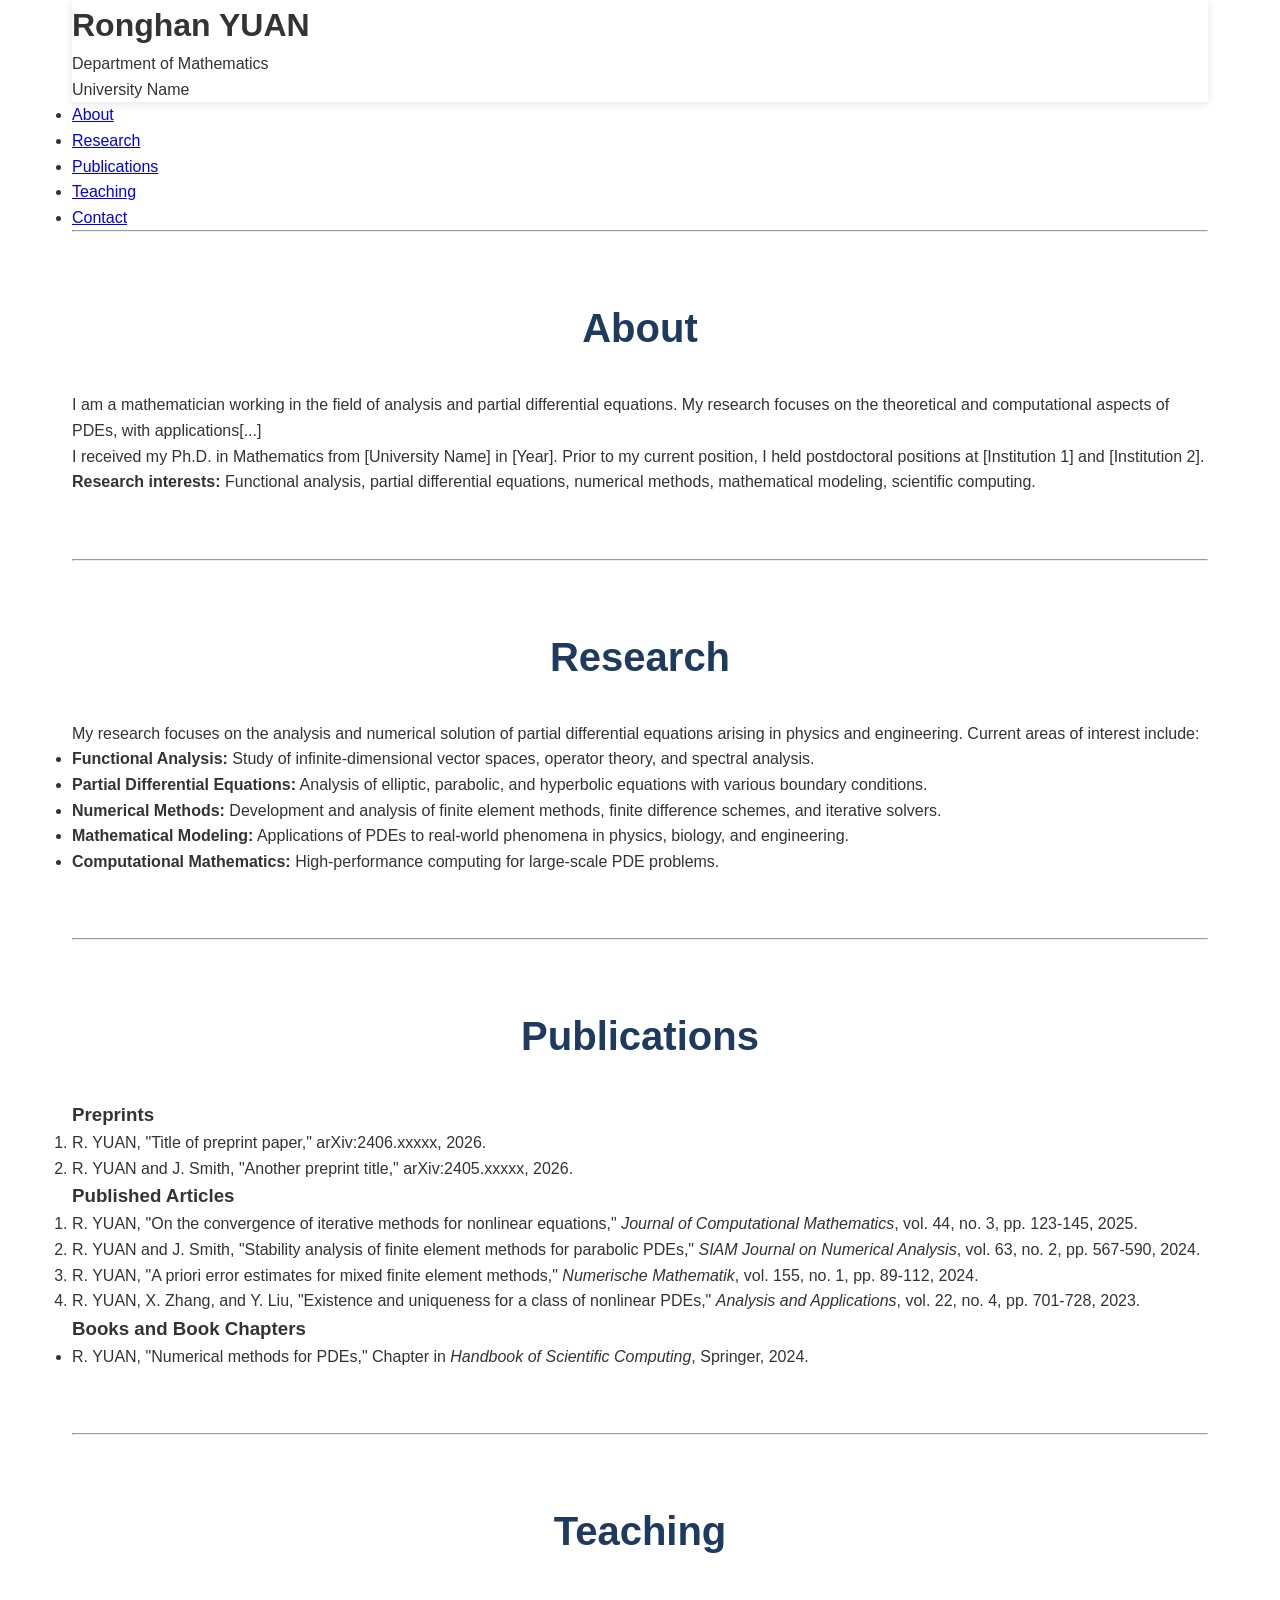
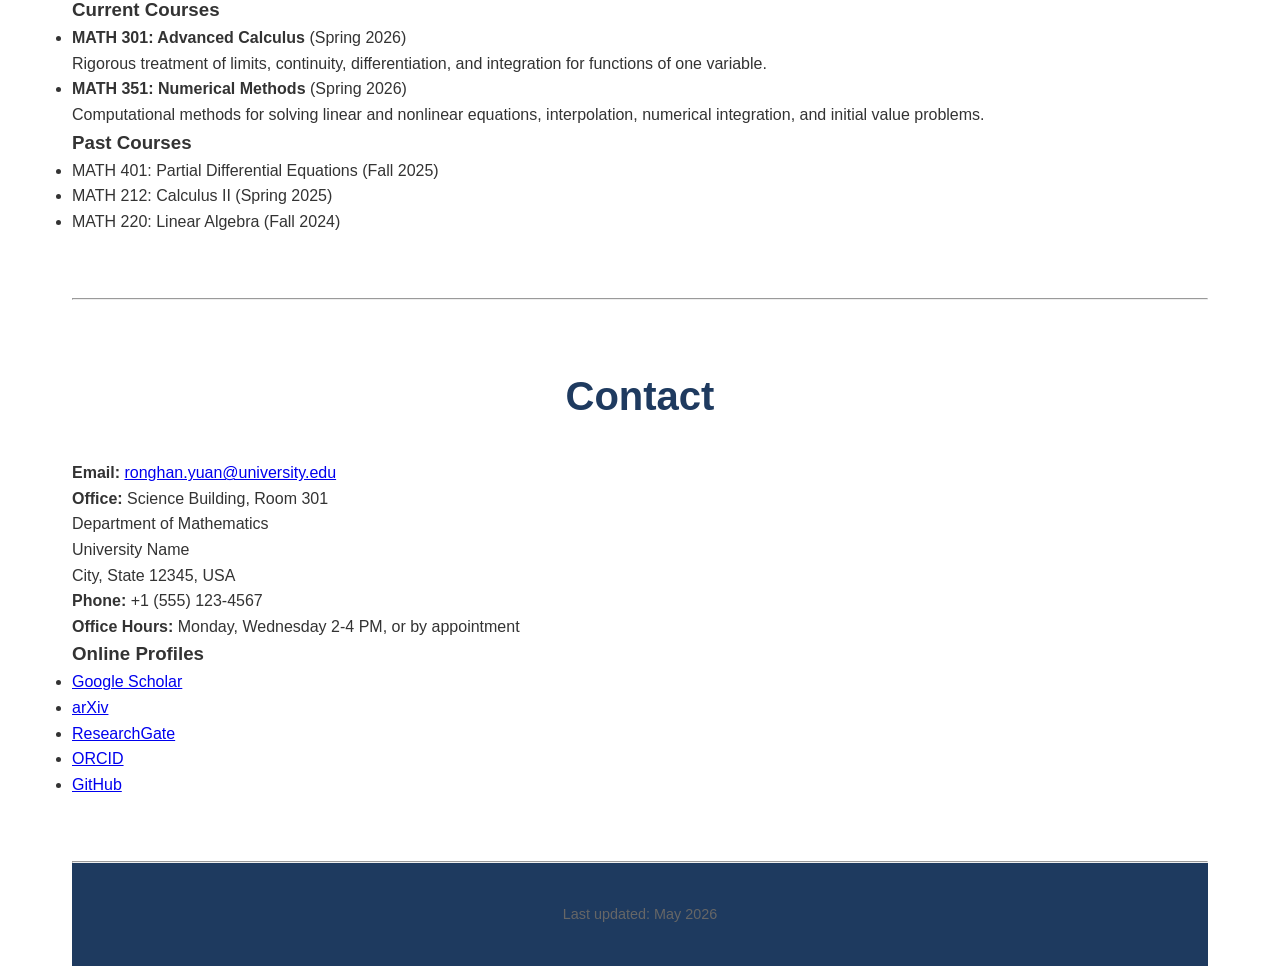
==== index.html @ 07e7ec4c "Update name to Ronghan YUAN - correct fundamental information" ====
<!DOCTYPE html>
<html lang="en">
<head>
    <meta charset="UTF-8">
    <meta name="viewport" content="width=device-width, initial-scale=1.0">
    <title>Ronghan YUAN - Mathematics</title>
    <link rel="stylesheet" href="styles.css">
</head>
<body>
    <div class="container">
        <header>
            <h1>Ronghan YUAN</h1>
            <p class="affiliation">Department of Mathematics<br>University Name</p>
        </header>

        <nav>
            <ul>
                <li><a href="#about">About</a></li>
                <li><a href="#research">Research</a></li>
                <li><a href="#publications">Publications</a></li>
                <li><a href="#teaching">Teaching</a></li>
                <li><a href="#contact">Contact</a></li>
            </ul>
        </nav>

        <hr>

        <section id="about">
            <h2>About</h2>
            <p>I am a mathematician working in the field of analysis and partial differential equations. My research focuses on the theoretical and computational aspects of PDEs, with applications[...]
            <p>I received my Ph.D. in Mathematics from [University Name] in [Year]. Prior to my current position, I held postdoctoral positions at [Institution 1] and [Institution 2].</p>
            <p><strong>Research interests:</strong> Functional analysis, partial differential equations, numerical methods, mathematical modeling, scientific computing.</p>
        </section>

        <hr>

        <section id="research">
            <h2>Research</h2>
            <p>My research focuses on the analysis and numerical solution of partial differential equations arising in physics and engineering. Current areas of interest include:</p>
            <ul>
                <li><strong>Functional Analysis:</strong> Study of infinite-dimensional vector spaces, operator theory, and spectral analysis.</li>
                <li><strong>Partial Differential Equations:</strong> Analysis of elliptic, parabolic, and hyperbolic equations with various boundary conditions.</li>
                <li><strong>Numerical Methods:</strong> Development and analysis of finite element methods, finite difference schemes, and iterative solvers.</li>
                <li><strong>Mathematical Modeling:</strong> Applications of PDEs to real-world phenomena in physics, biology, and engineering.</li>
                <li><strong>Computational Mathematics:</strong> High-performance computing for large-scale PDE problems.</li>
            </ul>
        </section>

        <hr>

        <section id="publications">
            <h2>Publications</h2>
            
            <h3>Preprints</h3>
            <ol>
                <li>R. YUAN, "Title of preprint paper," arXiv:2406.xxxxx, 2026.</li>
                <li>R. YUAN and J. Smith, "Another preprint title," arXiv:2405.xxxxx, 2026.</li>
            </ol>

            <h3>Published Articles</h3>
            <ol>
                <li>R. YUAN, "On the convergence of iterative methods for nonlinear equations," <em>Journal of Computational Mathematics</em>, vol. 44, no. 3, pp. 123-145, 2025.</li>
                <li>R. YUAN and J. Smith, "Stability analysis of finite element methods for parabolic PDEs," <em>SIAM Journal on Numerical Analysis</em>, vol. 63, no. 2, pp. 567-590, 2024.</li>
                <li>R. YUAN, "A priori error estimates for mixed finite element methods," <em>Numerische Mathematik</em>, vol. 155, no. 1, pp. 89-112, 2024.</li>
                <li>R. YUAN, X. Zhang, and Y. Liu, "Existence and uniqueness for a class of nonlinear PDEs," <em>Analysis and Applications</em>, vol. 22, no. 4, pp. 701-728, 2023.</li>
            </ol>

            <h3>Books and Book Chapters</h3>
            <ul>
                <li>R. YUAN, "Numerical methods for PDEs," Chapter in <em>Handbook of Scientific Computing</em>, Springer, 2024.</li>
            </ul>
        </section>

        <hr>

        <section id="teaching">
            <h2>Teaching</h2>
            
            <h3>Current Courses</h3>
            <ul>
                <li><strong>MATH 301: Advanced Calculus</strong> (Spring 2026)<br>
                Rigorous treatment of limits, continuity, differentiation, and integration for functions of one variable.</li>
                <li><strong>MATH 351: Numerical Methods</strong> (Spring 2026)<br>
                Computational methods for solving linear and nonlinear equations, interpolation, numerical integration, and initial value problems.</li>
            </ul>

            <h3>Past Courses</h3>
            <ul>
                <li>MATH 401: Partial Differential Equations (Fall 2025)</li>
                <li>MATH 212: Calculus II (Spring 2025)</li>
                <li>MATH 220: Linear Algebra (Fall 2024)</li>
            </ul>
        </section>

        <hr>

        <section id="contact">
            <h2>Contact</h2>
            <p><strong>Email:</strong> <a href="mailto:ronghan.yuan@university.edu">ronghan.yuan@university.edu</a></p>
            <p><strong>Office:</strong> Science Building, Room 301<br>
            Department of Mathematics<br>
            University Name<br>
            City, State 12345, USA</p>
            <p><strong>Phone:</strong> +1 (555) 123-4567</p>
            <p><strong>Office Hours:</strong> Monday, Wednesday 2-4 PM, or by appointment</p>

            <h3>Online Profiles</h3>
            <ul>
                <li><a href="#">Google Scholar</a></li>
                <li><a href="#">arXiv</a></li>
                <li><a href="#">ResearchGate</a></li>
                <li><a href="#">ORCID</a></li>
                <li><a href="#">GitHub</a></li>
            </ul>
        </section>

        <hr>

        <footer>
            <p style="text-align: center; font-size: 0.9em; color: #666;">
                Last updated: May 2026
            </p>
        </footer>
    </div>
</body>
</html>
---- styles.css ----
:root {
    --primary-color: #1e3a5f;
    --secondary-color: #2563eb;
    --accent-color: #f59e0b;
    --text-color: #333333;
    --light-bg: #f9fafb;
    --border-color: #e5e7eb;
    --white: #ffffff;
    --spacing: 1rem;
}

* {
    margin: 0;
    padding: 0;
    box-sizing: border-box;
}

html {
    scroll-behavior: smooth;
}

body {
    font-family: 'Segoe UI', Tahoma, Geneva, Verdana, sans-serif;
    color: var(--text-color);
    line-height: 1.6;
    background-color: var(--white);
}

.container {
    max-width: 1200px;
    margin: 0 auto;
    padding: 0 2rem;
}

/* Navigation */
header {
    background-color: var(--white);
    box-shadow: 0 2px 8px rgba(0, 0, 0, 0.1);
    position: sticky;
    top: 0;
    z-index: 100;
}

.navbar {
    padding: 1rem 0;
}

.navbar .container {
    display: flex;
    justify-content: space-between;
    align-items: center;
}

.nav-brand {
    font-size: 1.5rem;
    font-weight: 700;
    color: var(--primary-color);
}

.nav-menu {
    display: flex;
    list-style: none;
    gap: 2rem;
}

.nav-link {
    text-decoration: none;
    color: var(--text-color);
    font-weight: 500;
    transition: color 0.3s ease;
}

.nav-link:hover {
    color: var(--secondary-color);
}

/* Hero Section */
.hero {
    background: linear-gradient(135deg, var(--primary-color) 0%, var(--secondary-color) 100%);
    color: var(--white);
    padding: 6rem 0;
    text-align: center;
}

.hero-content h1 {
    font-size: 3.5rem;
    margin-bottom: 0.5rem;
    font-weight: 700;
}

.subtitle {
    font-size: 1.5rem;
    margin-bottom: 0.5rem;
    font-weight: 500;
}

.tagline {
    font-size: 1.1rem;
    margin-bottom: 2rem;
    opacity: 0.95;
}

.hero-buttons {
    display: flex;
    gap: 1rem;
    justify-content: center;
    flex-wrap: wrap;
}

/* Buttons */
.btn {
    display: inline-block;
    padding: 0.75rem 2rem;
    border-radius: 0.5rem;
    text-decoration: none;
    font-weight: 600;
    transition: all 0.3s ease;
    border: 2px solid transparent;
}

.btn-primary {
    background-color: var(--accent-color);
    color: var(--white);
}

.btn-primary:hover {
    background-color: #d97706;
    transform: translateY(-2px);
    box-shadow: 0 4px 12px rgba(0, 0, 0, 0.15);
}

.btn-secondary {
    background-color: transparent;
    color: var(--white);
    border-color: var(--white);
}

.btn-secondary:hover {
    background-color: var(--white);
    color: var(--primary-color);
}

/* Sections */
section {
    padding: 4rem 0;
}

section h2 {
    font-size: 2.5rem;
    margin-bottom: 2rem;
    color: var(--primary-color);
    text-align: center;
}

.about {
    background-color: var(--light-bg);
}

.about-content {
    display: grid;
    grid-template-columns: 1fr 1fr;
    gap: 3rem;
    align-items: center;
}

.about-text p {
    margin-bottom: 1.5rem;
    line-height: 1.8;
    font-size: 1.05rem;
}

.expertise {
    margin-top: 2rem;
}

.expertise h3 {
    color: var(--primary-color);
    margin-bottom: 1rem;
    font-size: 1.3rem;
}

.expertise ul {
    list-style: none;
    display: grid;
    grid-template-columns: 1fr 1fr;
    gap: 0.75rem;
}

.expertise li {
    padding-left: 1.5rem;
    position: relative;
}

.expertise li::before {
    content: "✓";
    position: absolute;
    left: 0;
    color: var(--secondary-color);
    font-weight: bold;
}

/* Research Grid */
.research-grid {
    display: grid;
    grid-template-columns: repeat(auto-fit, minmax(250px, 1fr));
    gap: 2rem;
}

.research-card {
    background-color: var(--white);
    border: 1px solid var(--border-color);
    border-radius: 0.75rem;
    padding: 2rem;
    text-align: center;
    transition: all 0.3s ease;
}

.research-card:hover {
    box-shadow: 0 8px 24px rgba(0, 0, 0, 0.12);
    transform: translateY(-4px);
    border-color: var(--secondary-color);
}

.research-card i {
    font-size: 2.5rem;
    color: var(--secondary-color);
    margin-bottom: 1rem;
}

.research-card h3 {
    color: var(--primary-color);
    margin-bottom: 0.75rem;
    font-size: 1.2rem;
}

.research-card p {
    color: #666;
    line-height: 1.6;
}

/* Publications */
.publications {
    background-color: var(--light-bg);
}

.publications-list {
    max-width: 900px;
    margin: 0 auto;
}

.publication-item {
    background-color: var(--white);
    padding: 1.5rem;
    margin-bottom: 1.5rem;
    border-left: 4px solid var(--secondary-color);
    border-radius: 0.25rem;
    transition: box-shadow 0.3s ease;
}

.publication-item:hover {
    box-shadow: 0 4px 12px rgba(0, 0, 0, 0.08);
}

.publication-item h3 {
    color: var(--primary-color);
    margin-bottom: 0.5rem;
    font-size: 1.1rem;
}

.publication-authors {
    color: #666;
    font-size: 0.95rem;
    margin-bottom: 0.25rem;
}

.publication-journal {
    color: #888;
    font-size: 0.9rem;
    margin-bottom: 0.75rem;
}

.publication-link {
    color: var(--secondary-color);
    text-decoration: none;
    font-weight: 600;
    transition: color 0.3s ease;
}

.publication-link:hover {
    color: var(--primary-color);
}

.publications-note {
    text-align: center;
    margin-top: 2rem;
    font-size: 1.05rem;
}

.publications-note a {
    color: var(--secondary-color);
    text-decoration: none;
    font-weight: 600;
}

.publications-note a:hover {
    text-decoration: underline;
}

/* Teaching */
.teaching {
    background-color: var(--white);
}

.courses-grid {
    display: grid;
    grid-template-columns: repeat(auto-fit, minmax(280px, 1fr));
    gap: 2rem;
}

.course-card {
    background-color: var(--light-bg);
    border: 1px solid var(--border-color);
    border-radius: 0.75rem;
    padding: 1.5rem;
    transition: all 0.3s ease;
}

.course-card:hover {
    box-shadow: 0 4px 16px rgba(0, 0, 0, 0.1);
    background-color: var(--white);
}

.course-card h3 {
    color: var(--primary-color);
    margin-bottom: 0.5rem;
}

.course-code {
    color: var(--secondary-color);
    font-weight: 600;
    margin-bottom: 0.75rem;
    display: block;
}

.course-card p {
    color: #666;
    line-height: 1.6;
}

/* Contact */
.contact {
    background-color: var(--light-bg);
}

.contact-content {
    display: grid;
    grid-template-columns: 1fr 1fr;
    gap: 3rem;
    max-width: 900px;
    margin: 0 auto;
}

.contact-info {
    display: flex;
    flex-direction: column;
    gap: 1.5rem;
}

.contact-item {
    display: flex;
    gap: 1.5rem;
    align-items: flex-start;
}

.contact-item i {
    font-size: 1.5rem;
    color: var(--secondary-color);
    min-width: 2rem;
    text-align: center;
}

.contact-item h3 {
    color: var(--primary-color);
    margin-bottom: 0.25rem;
    font-size: 1.1rem;
}

.contact-item p {
    color: #666;
}

.contact-item a {
    color: var(--secondary-color);
    text-decoration: none;
}

.contact-item a:hover {
    text-decoration: underline;
}

.social-links h3 {
    color: var(--primary-color);
    margin-bottom: 1rem;
    font-size: 1.2rem;
}

.social-icons {
    display: flex;
    gap: 1.5rem;
    flex-wrap: wrap;
}

.social-icons a {
    display: inline-flex;
    align-items: center;
    justify-content: center;
    width: 50px;
    height: 50px;
    background-color: var(--white);
    border: 2px solid var(--border-color);
    border-radius: 50%;
    color: var(--secondary-color);
    font-size: 1.3rem;
    transition: all 0.3s ease;
}

.social-icons a:hover {
    background-color: var(--secondary-color);
    color: var(--white);
    border-color: var(--secondary-color);
    transform: translateY(-4px);
}

/* Footer */
footer {
    background-color: var(--primary-color);
    color: var(--white);
    text-align: center;
    padding: 2rem 0;
}

footer p {
    margin: 0.5rem 0;
}

.footer-note {
    font-size: 0.9rem;
    opacity: 0.8;
}

/* Responsive Design */
@media (max-width: 768px) {
    .nav-menu {
        gap: 1rem;
        font-size: 0.9rem;
    }

    .hero-content h1 {
        font-size: 2.5rem;
    }

    .subtitle {
        font-size: 1.2rem;
    }

    .tagline {
        font-size: 1rem;
    }

    .hero-buttons {
        flex-direction: column;
        align-items: center;
    }

    section h2 {
        font-size: 2rem;
    }

    .about-content {
        grid-template-columns: 1fr;
    }

    .expertise ul {
        grid-template-columns: 1fr;
    }

    .contact-content {
        grid-template-columns: 1fr;
    }

    .hero {
        padding: 4rem 0;
    }

    section {
        padding: 3rem 0;
    }
}

@media (max-width: 600px) {
    .container {
        padding: 0 1rem;
    }

    .nav-menu {
        flex-direction: column;
        gap: 0.5rem;
    }

    .navbar .container {
        flex-direction: column;
        gap: 1rem;
    }

    .hero-content h1 {
        font-size: 2rem;
    }

    .subtitle {
        font-size: 1rem;
    }

    .hero-buttons {
        flex-direction: column;
    }

    .btn {
        width: 100%;
        text-align: center;
    }

    section h2 {
        font-size: 1.75rem;
    }
}
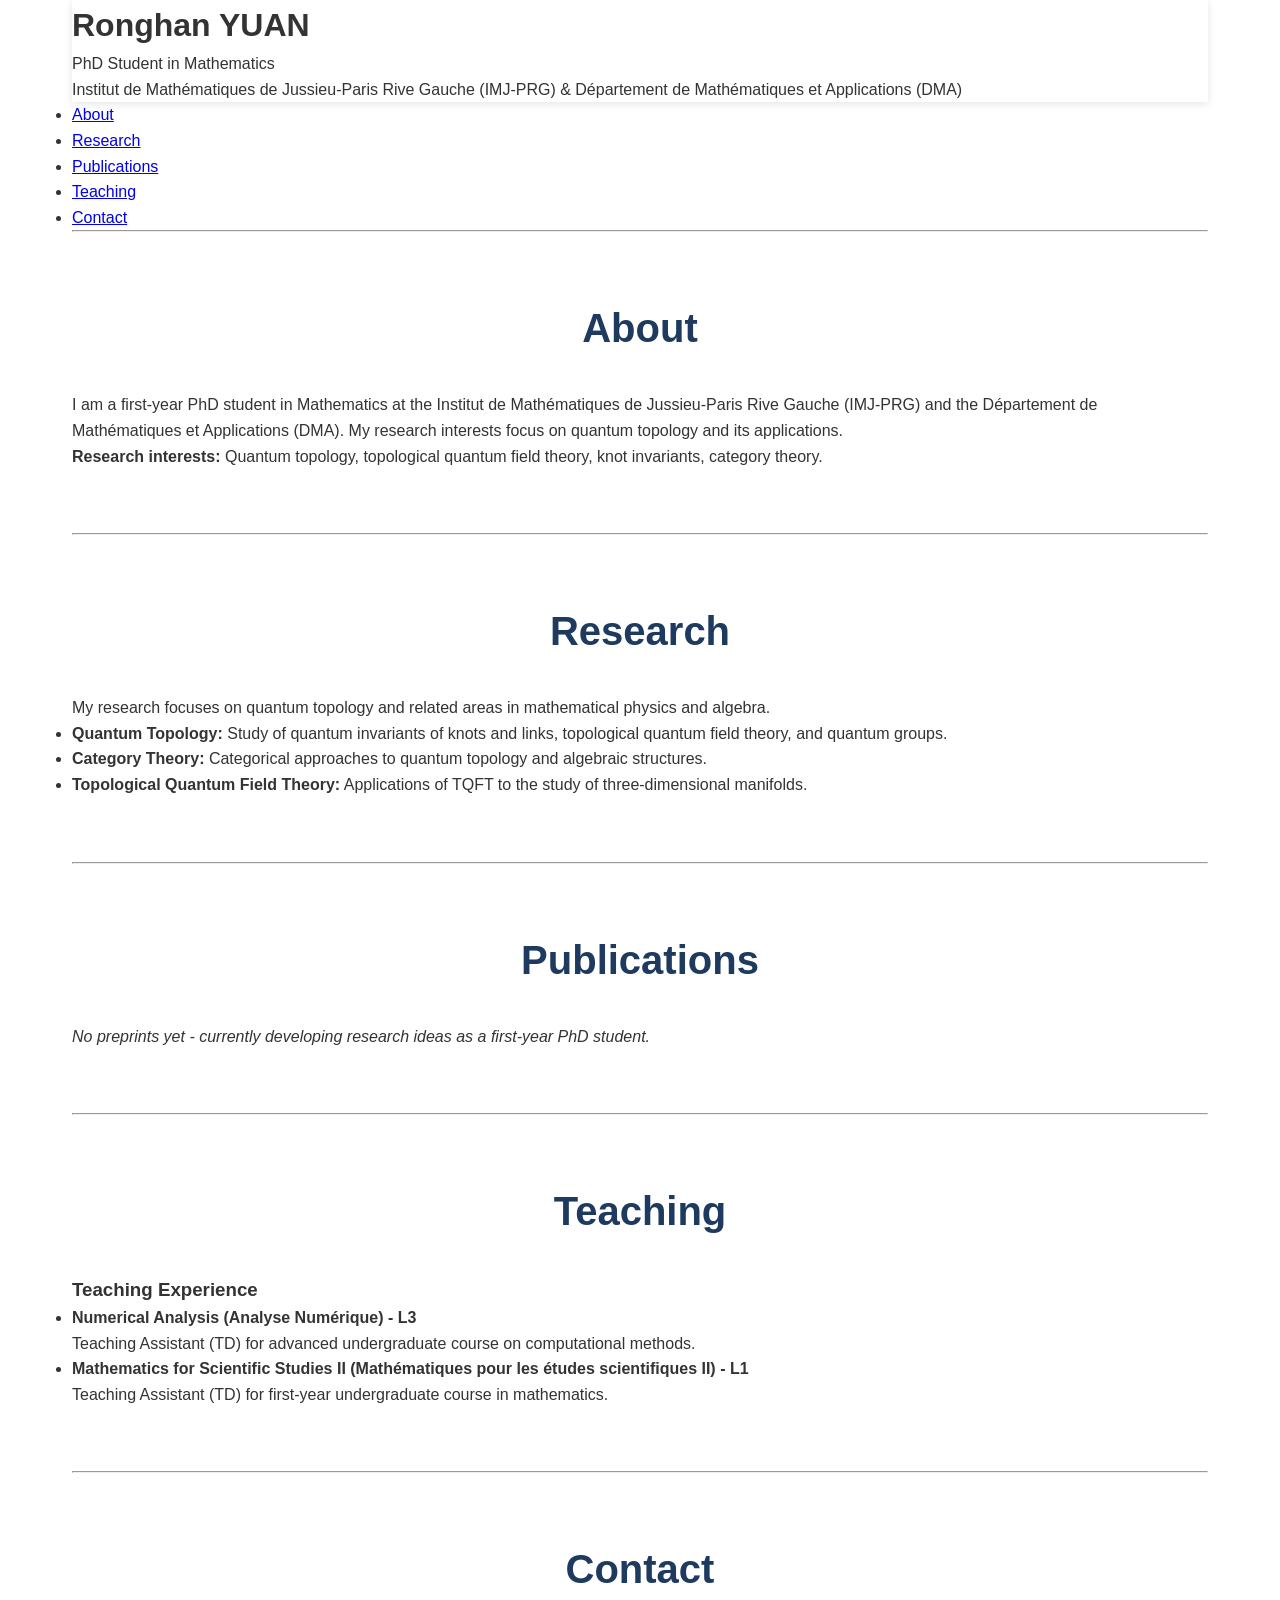
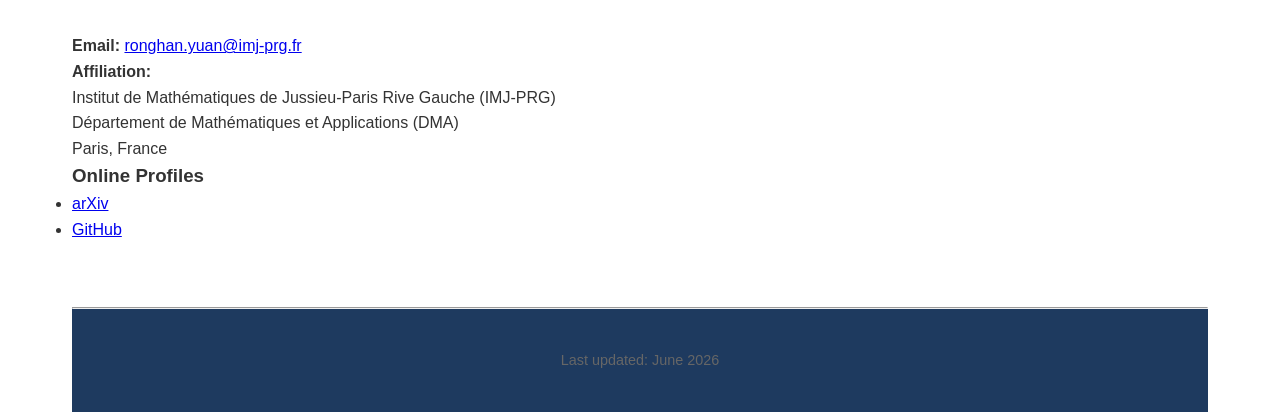
==== commit e22bcbc9: "Update profile: First-year PhD student at IMJ-PRG and DMA, quantum topology research" ====
--- a/index.html
+++ b/index.html
@@ -10,7 +10,7 @@
     <div class="container">
         <header>
             <h1>Ronghan YUAN</h1>
-            <p class="affiliation">Department of Mathematics<br>University Name</p>
+            <p class="affiliation">PhD Student in Mathematics<br>Institut de Mathématiques de Jussieu-Paris Rive Gauche (IMJ-PRG) & Département de Mathématiques et Applications (DMA)</p>
         </header>
 
         <nav>
@@ -27,22 +27,19 @@
 
         <section id="about">
             <h2>About</h2>
-            <p>I am a mathematician working in the field of analysis and partial differential equations. My research focuses on the theoretical and computational aspects of PDEs, with applications[...]
-            <p>I received my Ph.D. in Mathematics from [University Name] in [Year]. Prior to my current position, I held postdoctoral positions at [Institution 1] and [Institution 2].</p>
-            <p><strong>Research interests:</strong> Functional analysis, partial differential equations, numerical methods, mathematical modeling, scientific computing.</p>
+            <p>I am a first-year PhD student in Mathematics at the Institut de Mathématiques de Jussieu-Paris Rive Gauche (IMJ-PRG) and the Département de Mathématiques et Applications (DMA). My research interests focus on quantum topology and its applications.</p>
+            <p><strong>Research interests:</strong> Quantum topology, topological quantum field theory, knot invariants, category theory.</p>
         </section>
 
         <hr>
 
         <section id="research">
             <h2>Research</h2>
-            <p>My research focuses on the analysis and numerical solution of partial differential equations arising in physics and engineering. Current areas of interest include:</p>
+            <p>My research focuses on quantum topology and related areas in mathematical physics and algebra.</p>
             <ul>
-                <li><strong>Functional Analysis:</strong> Study of infinite-dimensional vector spaces, operator theory, and spectral analysis.</li>
-                <li><strong>Partial Differential Equations:</strong> Analysis of elliptic, parabolic, and hyperbolic equations with various boundary conditions.</li>
-                <li><strong>Numerical Methods:</strong> Development and analysis of finite element methods, finite difference schemes, and iterative solvers.</li>
-                <li><strong>Mathematical Modeling:</strong> Applications of PDEs to real-world phenomena in physics, biology, and engineering.</li>
-                <li><strong>Computational Mathematics:</strong> High-performance computing for large-scale PDE problems.</li>
+                <li><strong>Quantum Topology:</strong> Study of quantum invariants of knots and links, topological quantum field theory, and quantum groups.</li>
+                <li><strong>Category Theory:</strong> Categorical approaches to quantum topology and algebraic structures.</li>
+                <li><strong>Topological Quantum Field Theory:</strong> Applications of TQFT to the study of three-dimensional manifolds.</li>
             </ul>
         </section>
 
@@ -51,24 +48,7 @@
         <section id="publications">
             <h2>Publications</h2>
             
-            <h3>Preprints</h3>
-            <ol>
-                <li>R. YUAN, "Title of preprint paper," arXiv:2406.xxxxx, 2026.</li>
-                <li>R. YUAN and J. Smith, "Another preprint title," arXiv:2405.xxxxx, 2026.</li>
-            </ol>
-
-            <h3>Published Articles</h3>
-            <ol>
-                <li>R. YUAN, "On the convergence of iterative methods for nonlinear equations," <em>Journal of Computational Mathematics</em>, vol. 44, no. 3, pp. 123-145, 2025.</li>
-                <li>R. YUAN and J. Smith, "Stability analysis of finite element methods for parabolic PDEs," <em>SIAM Journal on Numerical Analysis</em>, vol. 63, no. 2, pp. 567-590, 2024.</li>
-                <li>R. YUAN, "A priori error estimates for mixed finite element methods," <em>Numerische Mathematik</em>, vol. 155, no. 1, pp. 89-112, 2024.</li>
-                <li>R. YUAN, X. Zhang, and Y. Liu, "Existence and uniqueness for a class of nonlinear PDEs," <em>Analysis and Applications</em>, vol. 22, no. 4, pp. 701-728, 2023.</li>
-            </ol>
-
-            <h3>Books and Book Chapters</h3>
-            <ul>
-                <li>R. YUAN, "Numerical methods for PDEs," Chapter in <em>Handbook of Scientific Computing</em>, Springer, 2024.</li>
-            </ul>
+            <p><em>No preprints yet - currently developing research ideas as a first-year PhD student.</em></p>
         </section>
 
         <hr>
@@ -76,19 +56,12 @@
         <section id="teaching">
             <h2>Teaching</h2>
             
-            <h3>Current Courses</h3>
+            <h3>Teaching Experience</h3>
             <ul>
-                <li><strong>MATH 301: Advanced Calculus</strong> (Spring 2026)<br>
-                Rigorous treatment of limits, continuity, differentiation, and integration for functions of one variable.</li>
-                <li><strong>MATH 351: Numerical Methods</strong> (Spring 2026)<br>
-                Computational methods for solving linear and nonlinear equations, interpolation, numerical integration, and initial value problems.</li>
-            </ul>
-
-            <h3>Past Courses</h3>
-            <ul>
-                <li>MATH 401: Partial Differential Equations (Fall 2025)</li>
-                <li>MATH 212: Calculus II (Spring 2025)</li>
-                <li>MATH 220: Linear Algebra (Fall 2024)</li>
+                <li><strong>Numerical Analysis (Analyse Numérique) - L3</strong><br>
+                Teaching Assistant (TD) for advanced undergraduate course on computational methods.</li>
+                <li><strong>Mathematics for Scientific Studies II (Mathématiques pour les études scientifiques II) - L1</strong><br>
+                Teaching Assistant (TD) for first-year undergraduate course in mathematics.</li>
             </ul>
         </section>
 
@@ -96,20 +69,15 @@
 
         <section id="contact">
             <h2>Contact</h2>
-            <p><strong>Email:</strong> <a href="mailto:ronghan.yuan@university.edu">ronghan.yuan@university.edu</a></p>
-            <p><strong>Office:</strong> Science Building, Room 301<br>
-            Department of Mathematics<br>
-            University Name<br>
-            City, State 12345, USA</p>
-            <p><strong>Phone:</strong> +1 (555) 123-4567</p>
-            <p><strong>Office Hours:</strong> Monday, Wednesday 2-4 PM, or by appointment</p>
+            <p><strong>Email:</strong> <a href="mailto:ronghan.yuan@imj-prg.fr">ronghan.yuan@imj-prg.fr</a></p>
+            <p><strong>Affiliation:</strong><br>
+            Institut de Mathématiques de Jussieu-Paris Rive Gauche (IMJ-PRG)<br>
+            Département de Mathématiques et Applications (DMA)<br>
+            Paris, France</p>
 
             <h3>Online Profiles</h3>
             <ul>
-                <li><a href="#">Google Scholar</a></li>
                 <li><a href="#">arXiv</a></li>
-                <li><a href="#">ResearchGate</a></li>
-                <li><a href="#">ORCID</a></li>
                 <li><a href="#">GitHub</a></li>
             </ul>
         </section>
@@ -118,7 +86,7 @@
 
         <footer>
             <p style="text-align: center; font-size: 0.9em; color: #666;">
-                Last updated: May 2026
+                Last updated: June 2026
             </p>
         </footer>
     </div>
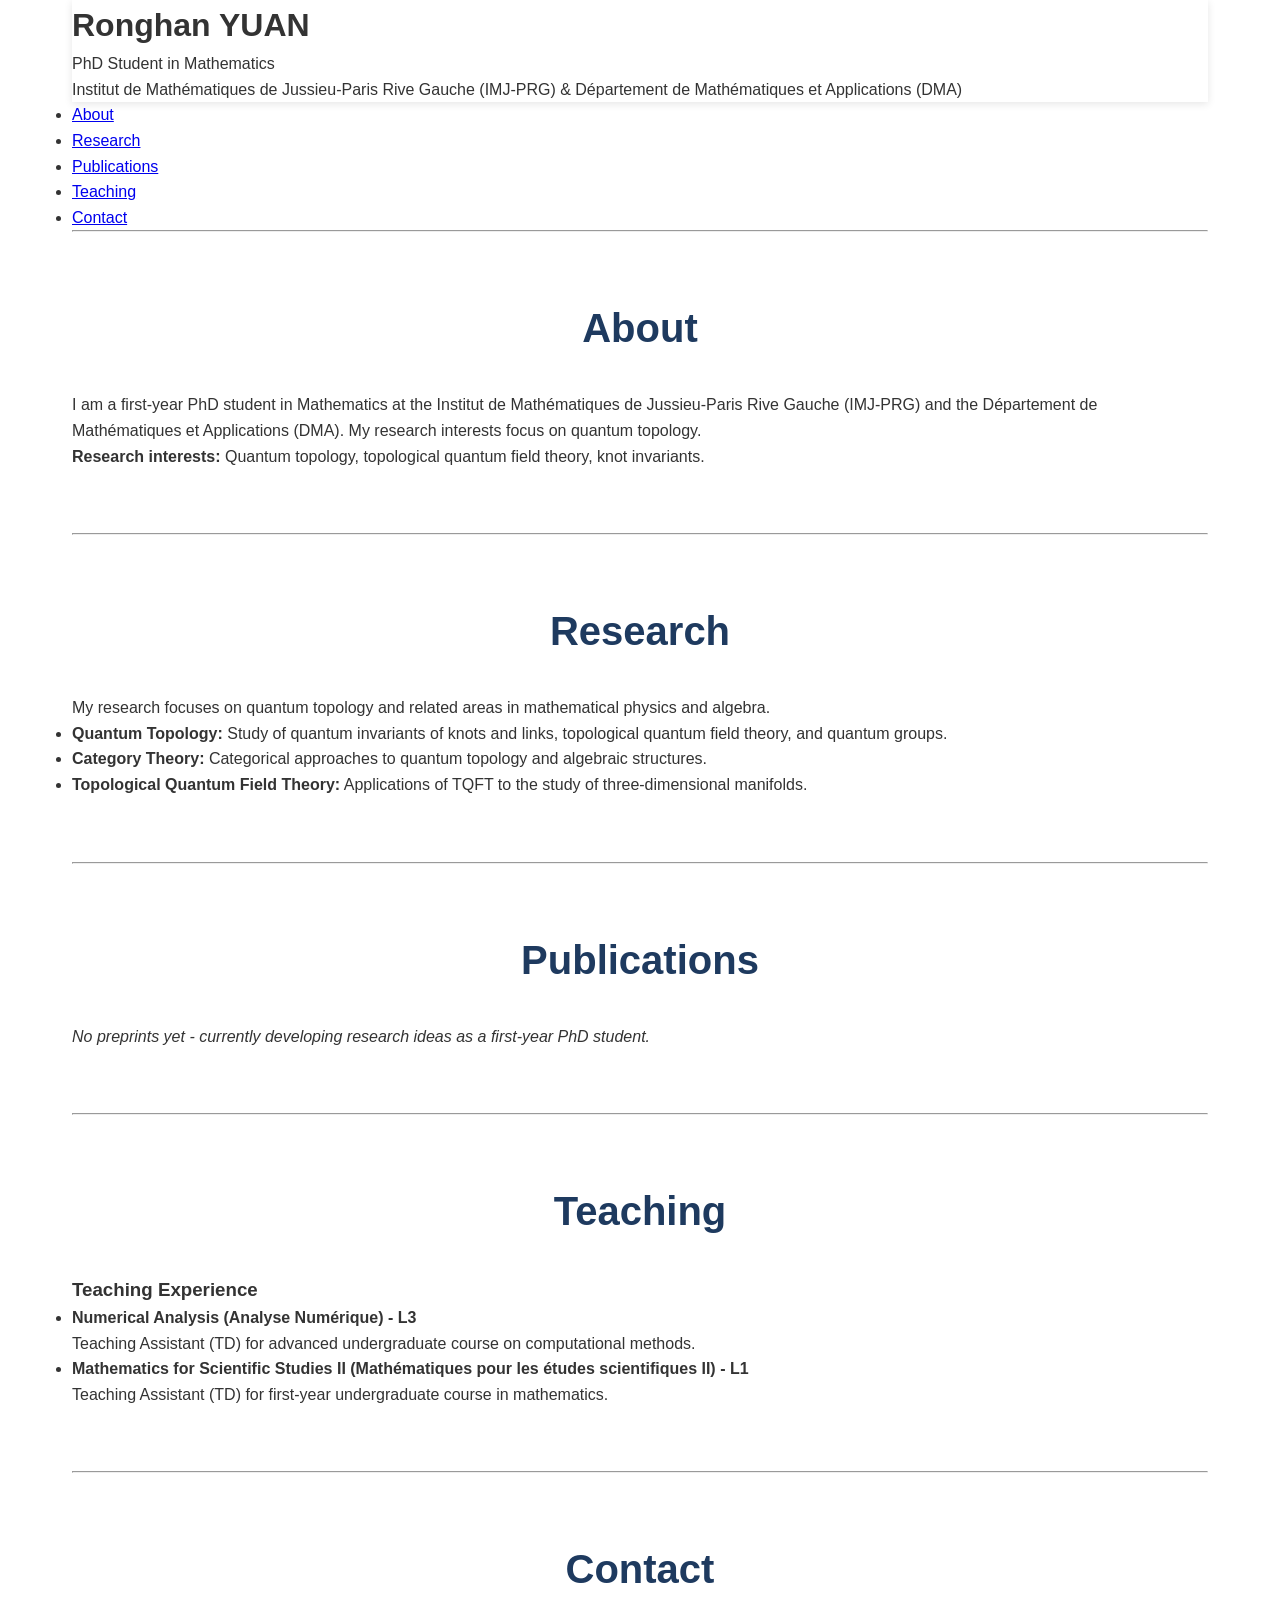
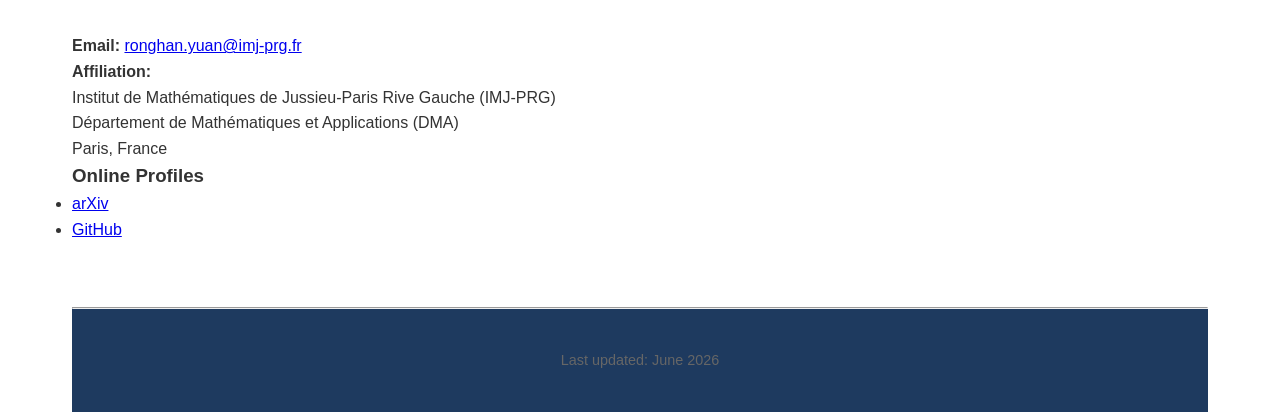
==== commit 7b348930: "Remove algebra and category theory from About section" ====
--- a/index.html
+++ b/index.html
@@ -27,8 +27,8 @@
 
         <section id="about">
             <h2>About</h2>
-            <p>I am a first-year PhD student in Mathematics at the Institut de Mathématiques de Jussieu-Paris Rive Gauche (IMJ-PRG) and the Département de Mathématiques et Applications (DMA). My research interests focus on quantum topology and its applications.</p>
-            <p><strong>Research interests:</strong> Quantum topology, topological quantum field theory, knot invariants, category theory.</p>
+            <p>I am a first-year PhD student in Mathematics at the Institut de Mathématiques de Jussieu-Paris Rive Gauche (IMJ-PRG) and the Département de Mathématiques et Applications (DMA). My research interests focus on quantum topology.</p>
+            <p><strong>Research interests:</strong> Quantum topology, topological quantum field theory, knot invariants.</p>
         </section>
 
         <hr>
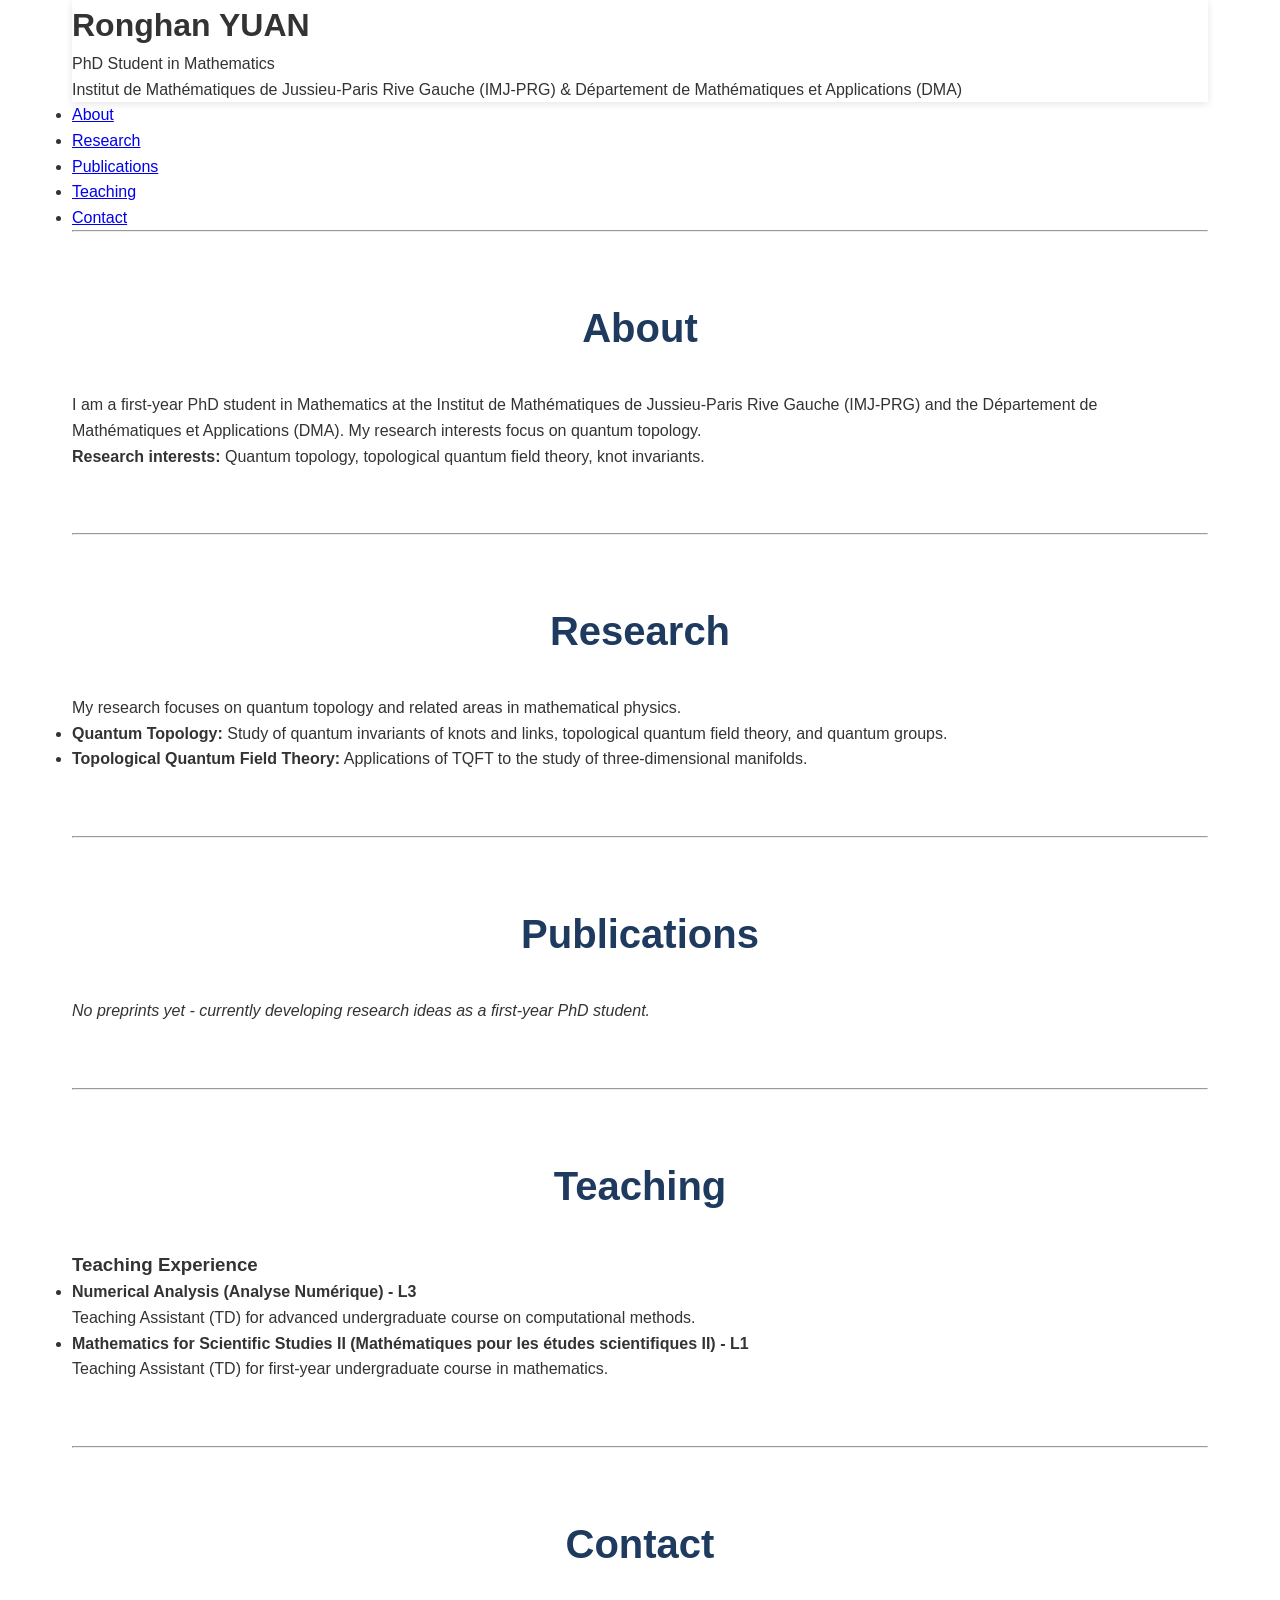
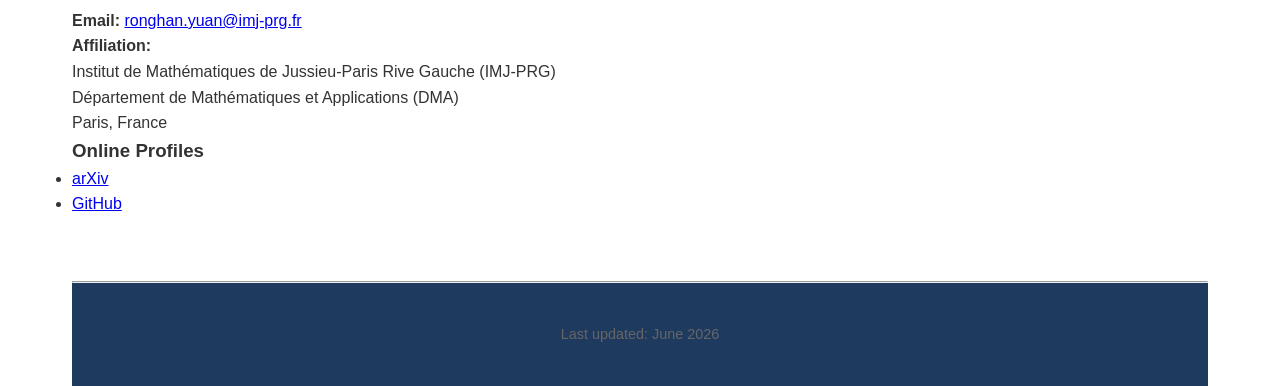
==== commit 2f964a3a: "Remove algebra and category theory from Research section" ====
--- a/index.html
+++ b/index.html
@@ -35,10 +35,9 @@
 
         <section id="research">
             <h2>Research</h2>
-            <p>My research focuses on quantum topology and related areas in mathematical physics and algebra.</p>
+            <p>My research focuses on quantum topology and related areas in mathematical physics.</p>
             <ul>
                 <li><strong>Quantum Topology:</strong> Study of quantum invariants of knots and links, topological quantum field theory, and quantum groups.</li>
-                <li><strong>Category Theory:</strong> Categorical approaches to quantum topology and algebraic structures.</li>
                 <li><strong>Topological Quantum Field Theory:</strong> Applications of TQFT to the study of three-dimensional manifolds.</li>
             </ul>
         </section>
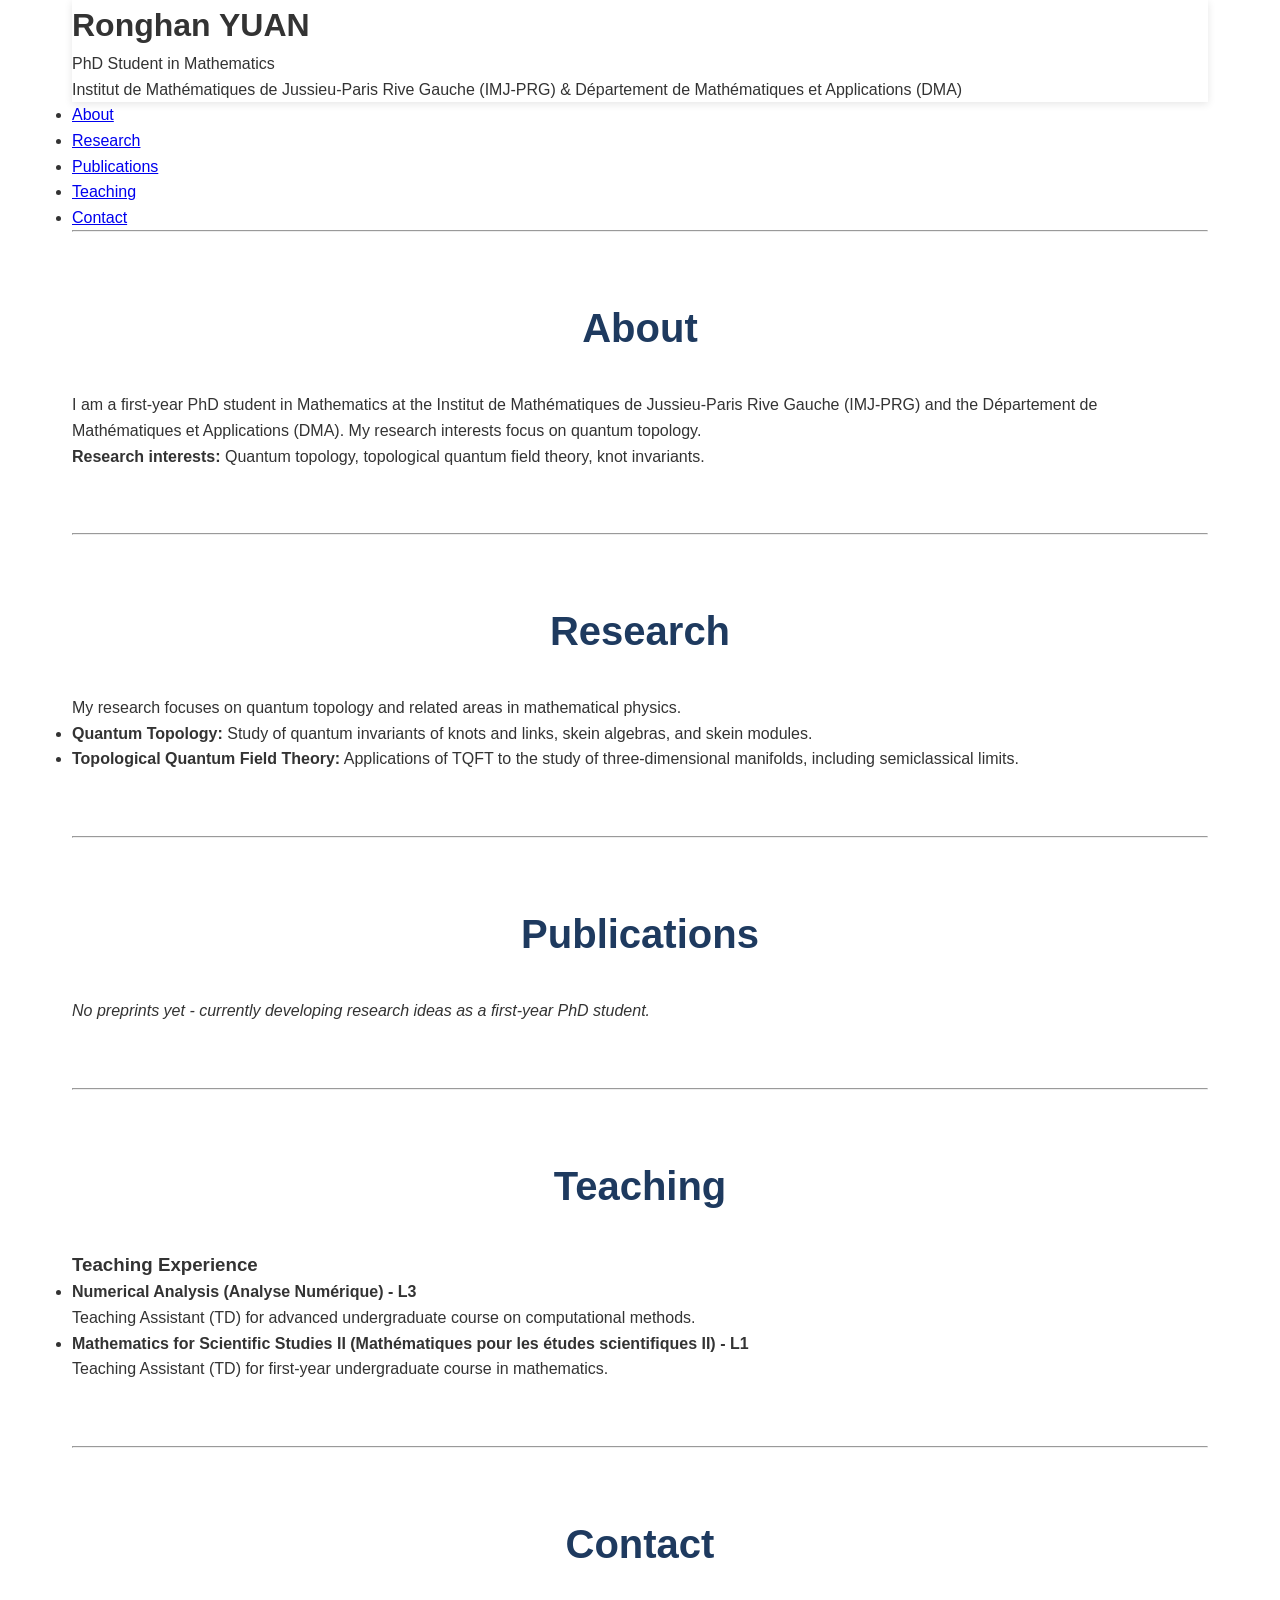
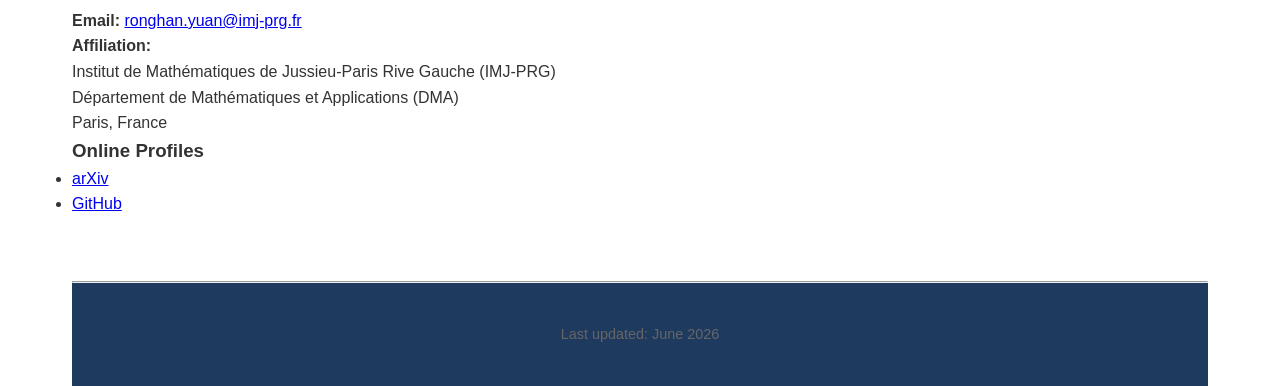
==== commit 97ec66e3: "Replace quantum groups with skein algebras and skein modules; add semiclassical limit to TQFT sectio" ====
--- a/index.html
+++ b/index.html
@@ -37,8 +37,8 @@
             <h2>Research</h2>
             <p>My research focuses on quantum topology and related areas in mathematical physics.</p>
             <ul>
-                <li><strong>Quantum Topology:</strong> Study of quantum invariants of knots and links, topological quantum field theory, and quantum groups.</li>
-                <li><strong>Topological Quantum Field Theory:</strong> Applications of TQFT to the study of three-dimensional manifolds.</li>
+                <li><strong>Quantum Topology:</strong> Study of quantum invariants of knots and links, skein algebras, and skein modules.</li>
+                <li><strong>Topological Quantum Field Theory:</strong> Applications of TQFT to the study of three-dimensional manifolds, including semiclassical limits.</li>
             </ul>
         </section>
 
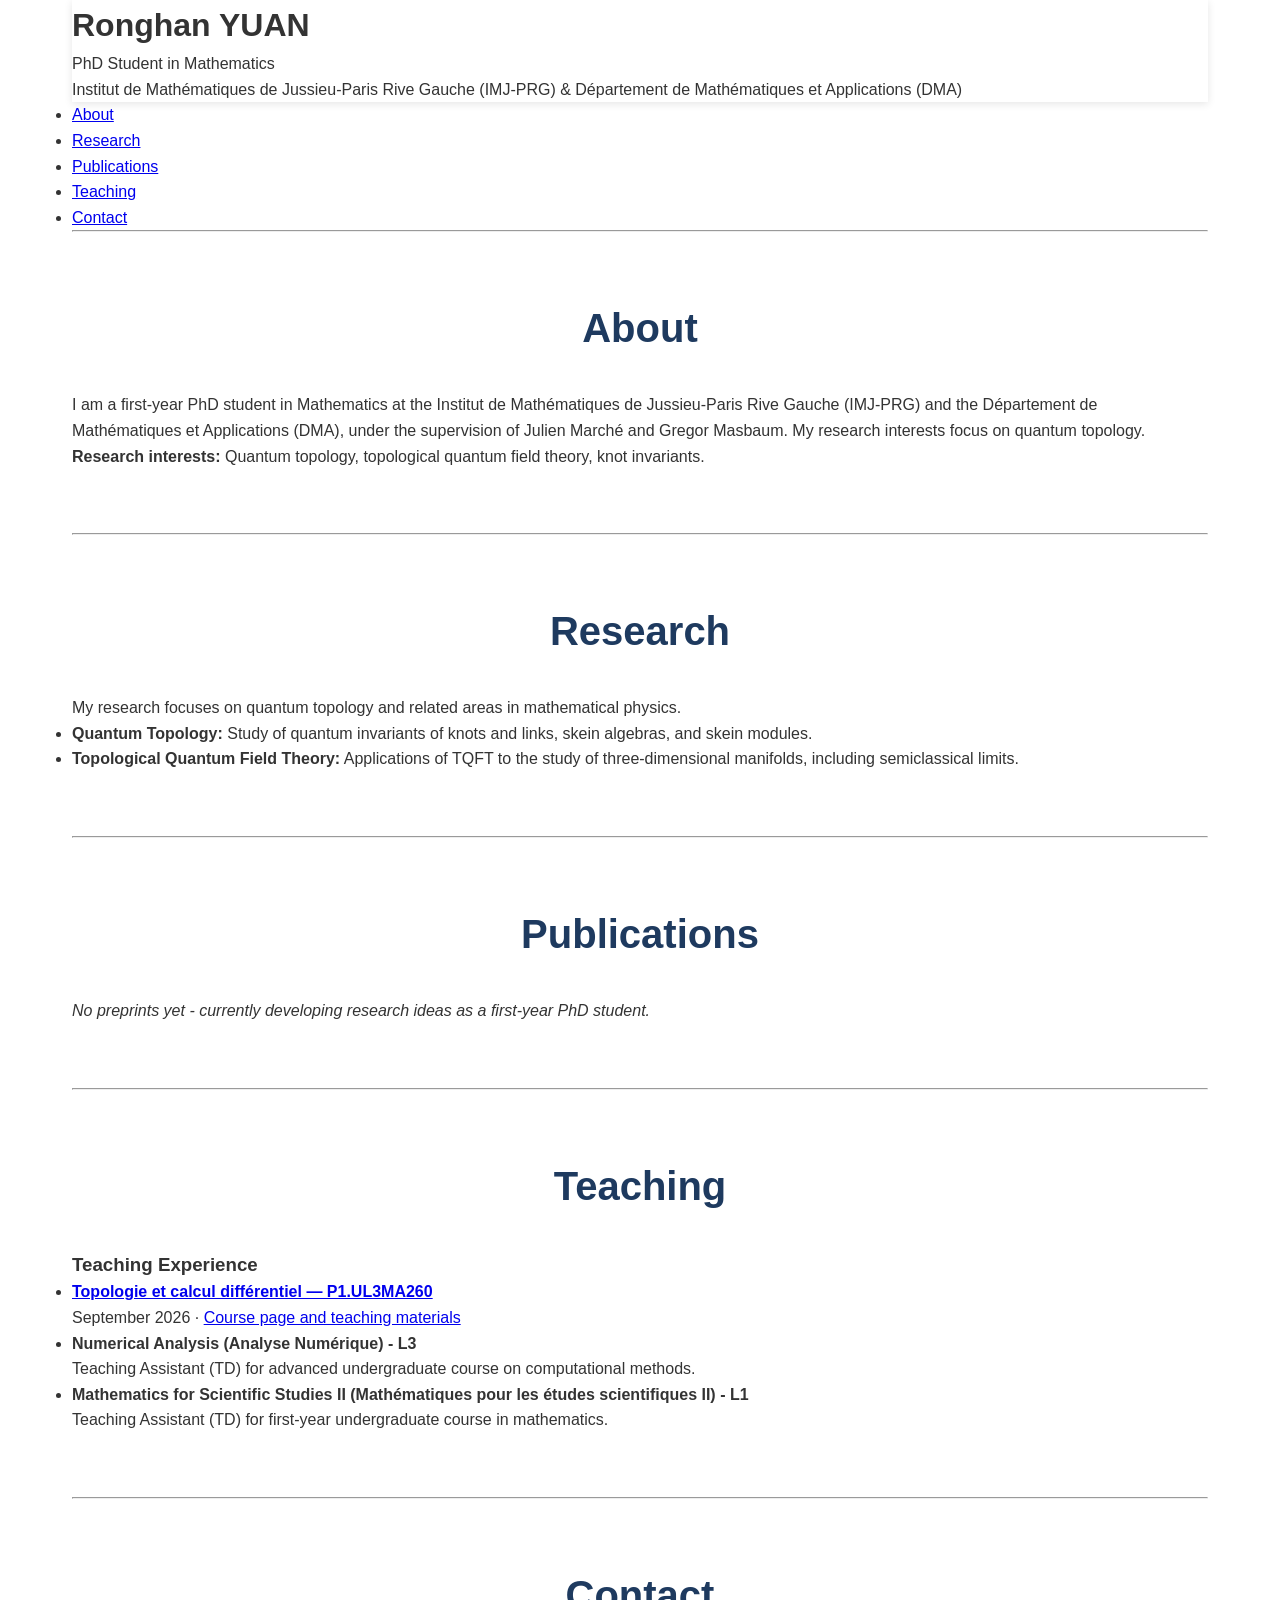
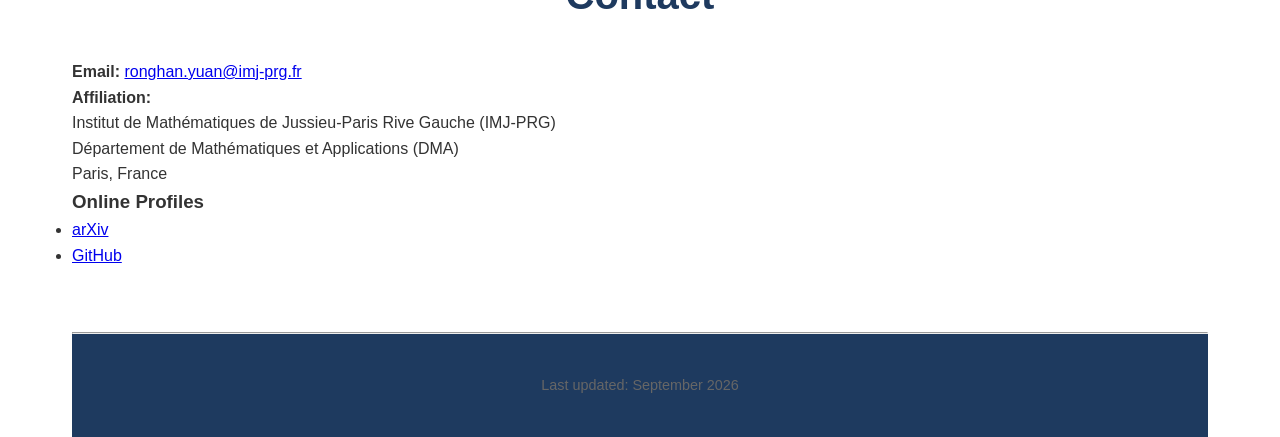
==== commit 1f0ef12c: "Add files via upload" ====
--- a/index.html
+++ b/index.html
@@ -27,7 +27,7 @@
 
         <section id="about">
             <h2>About</h2>
-            <p>I am a first-year PhD student in Mathematics at the Institut de Mathématiques de Jussieu-Paris Rive Gauche (IMJ-PRG) and the Département de Mathématiques et Applications (DMA). My research interests focus on quantum topology.</p>
+            <p>I am a first-year PhD student in Mathematics at the Institut de Mathématiques de Jussieu-Paris Rive Gauche (IMJ-PRG) and the Département de Mathématiques et Applications (DMA), under the supervision of Julien Marché and Gregor Masbaum. My research interests focus on quantum topology.</p>
             <p><strong>Research interests:</strong> Quantum topology, topological quantum field theory, knot invariants.</p>
         </section>
 
@@ -57,6 +57,8 @@
             
             <h3>Teaching Experience</h3>
             <ul>
+                <li><strong><a href="teaching/p1-ul3ma260-2026.html" lang="fr">Topologie et calcul différentiel — P1.UL3MA260</a></strong><br>
+                September 2026 · <a href="teaching/p1-ul3ma260-2026.html">Course page and teaching materials</a></li>
                 <li><strong>Numerical Analysis (Analyse Numérique) - L3</strong><br>
                 Teaching Assistant (TD) for advanced undergraduate course on computational methods.</li>
                 <li><strong>Mathematics for Scientific Studies II (Mathématiques pour les études scientifiques II) - L1</strong><br>
@@ -85,9 +87,9 @@
 
         <footer>
             <p style="text-align: center; font-size: 0.9em; color: #666;">
-                Last updated: June 2026
+                Last updated: September 2026
             </p>
         </footer>
     </div>
 </body>
-</html>+</html>
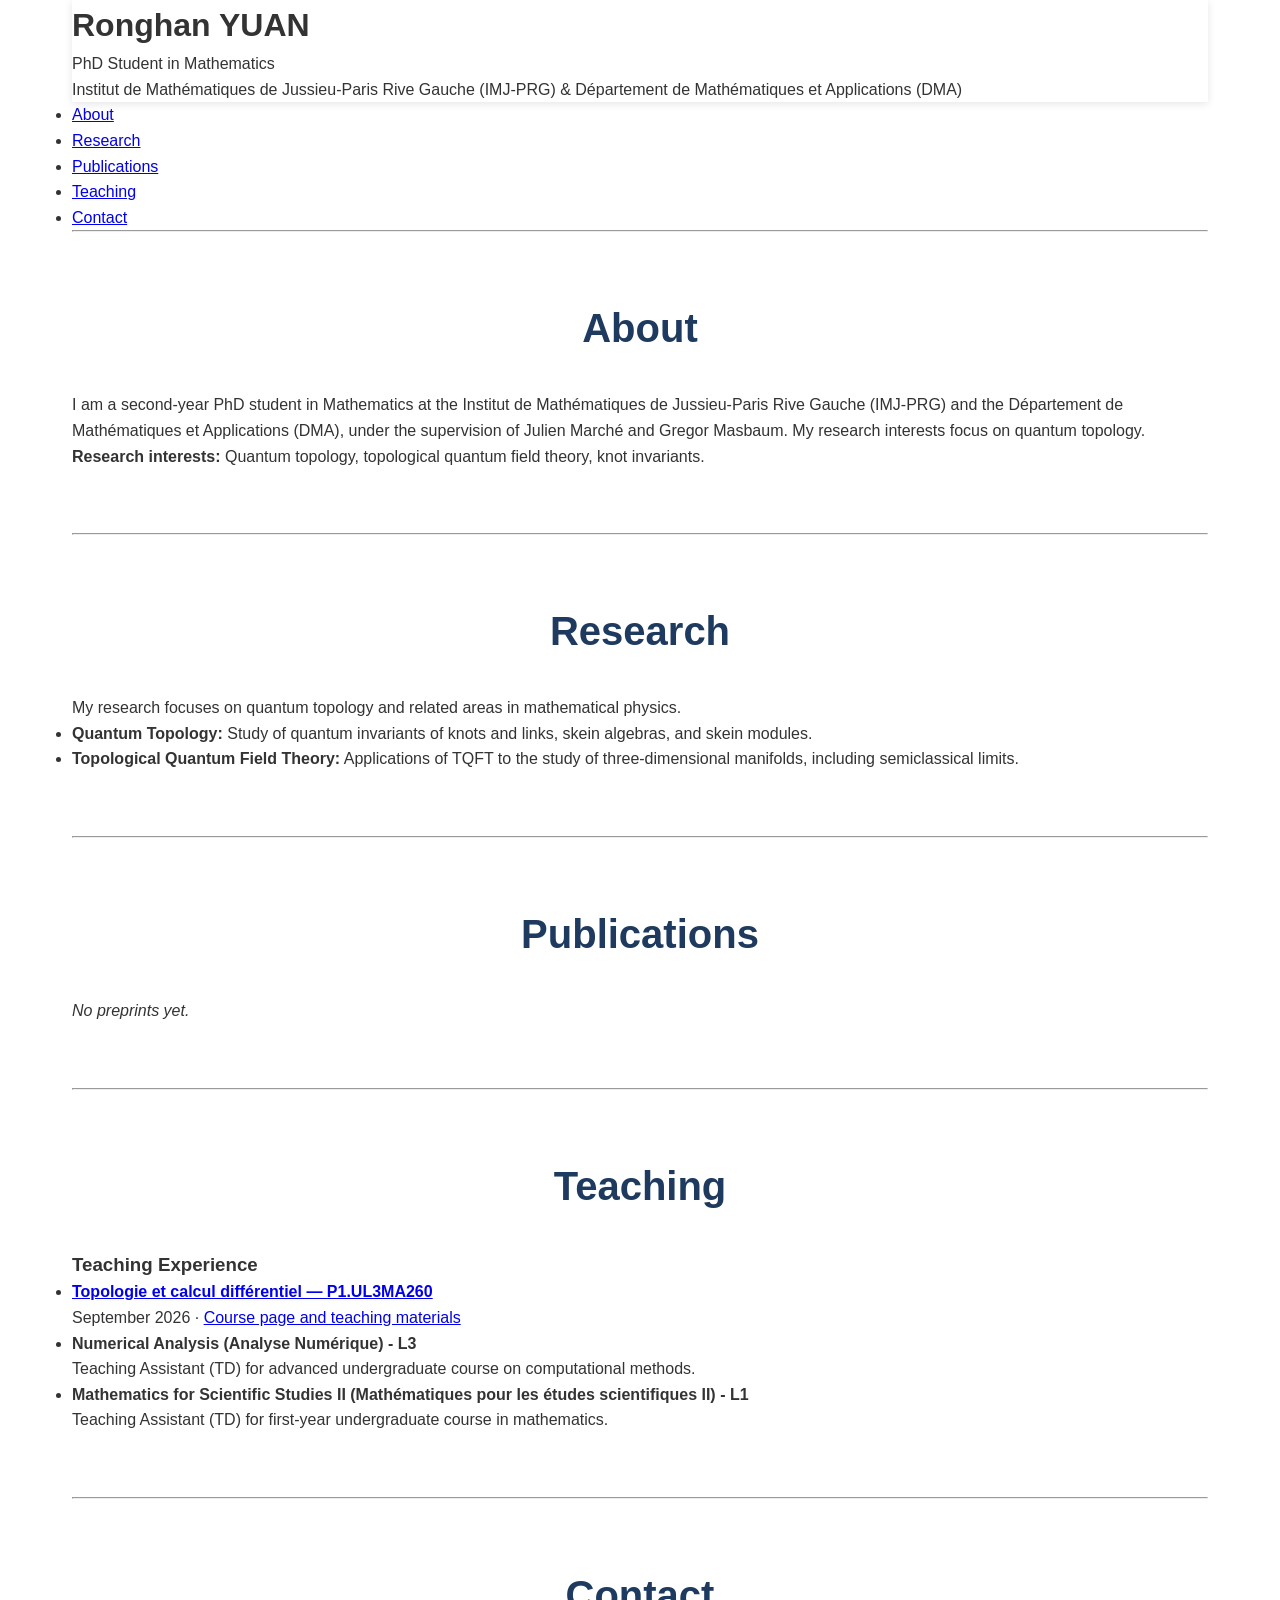
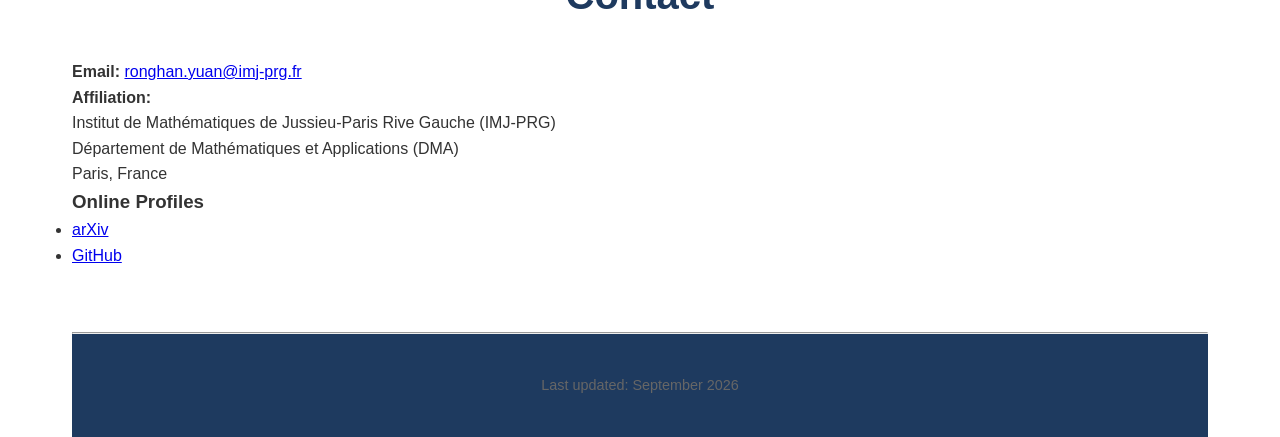
==== commit cca5c1ab: "Update PhD student year in index.html" ====
--- a/index.html
+++ b/index.html
@@ -27,7 +27,7 @@
 
         <section id="about">
             <h2>About</h2>
-            <p>I am a first-year PhD student in Mathematics at the Institut de Mathématiques de Jussieu-Paris Rive Gauche (IMJ-PRG) and the Département de Mathématiques et Applications (DMA), under the supervision of Julien Marché and Gregor Masbaum. My research interests focus on quantum topology.</p>
+            <p>I am a second-year PhD student in Mathematics at the Institut de Mathématiques de Jussieu-Paris Rive Gauche (IMJ-PRG) and the Département de Mathématiques et Applications (DMA), under the supervision of Julien Marché and Gregor Masbaum. My research interests focus on quantum topology.</p>
             <p><strong>Research interests:</strong> Quantum topology, topological quantum field theory, knot invariants.</p>
         </section>
 
@@ -47,7 +47,7 @@
         <section id="publications">
             <h2>Publications</h2>
             
-            <p><em>No preprints yet - currently developing research ideas as a first-year PhD student.</em></p>
+            <p><em>No preprints yet.</em></p>
         </section>
 
         <hr>
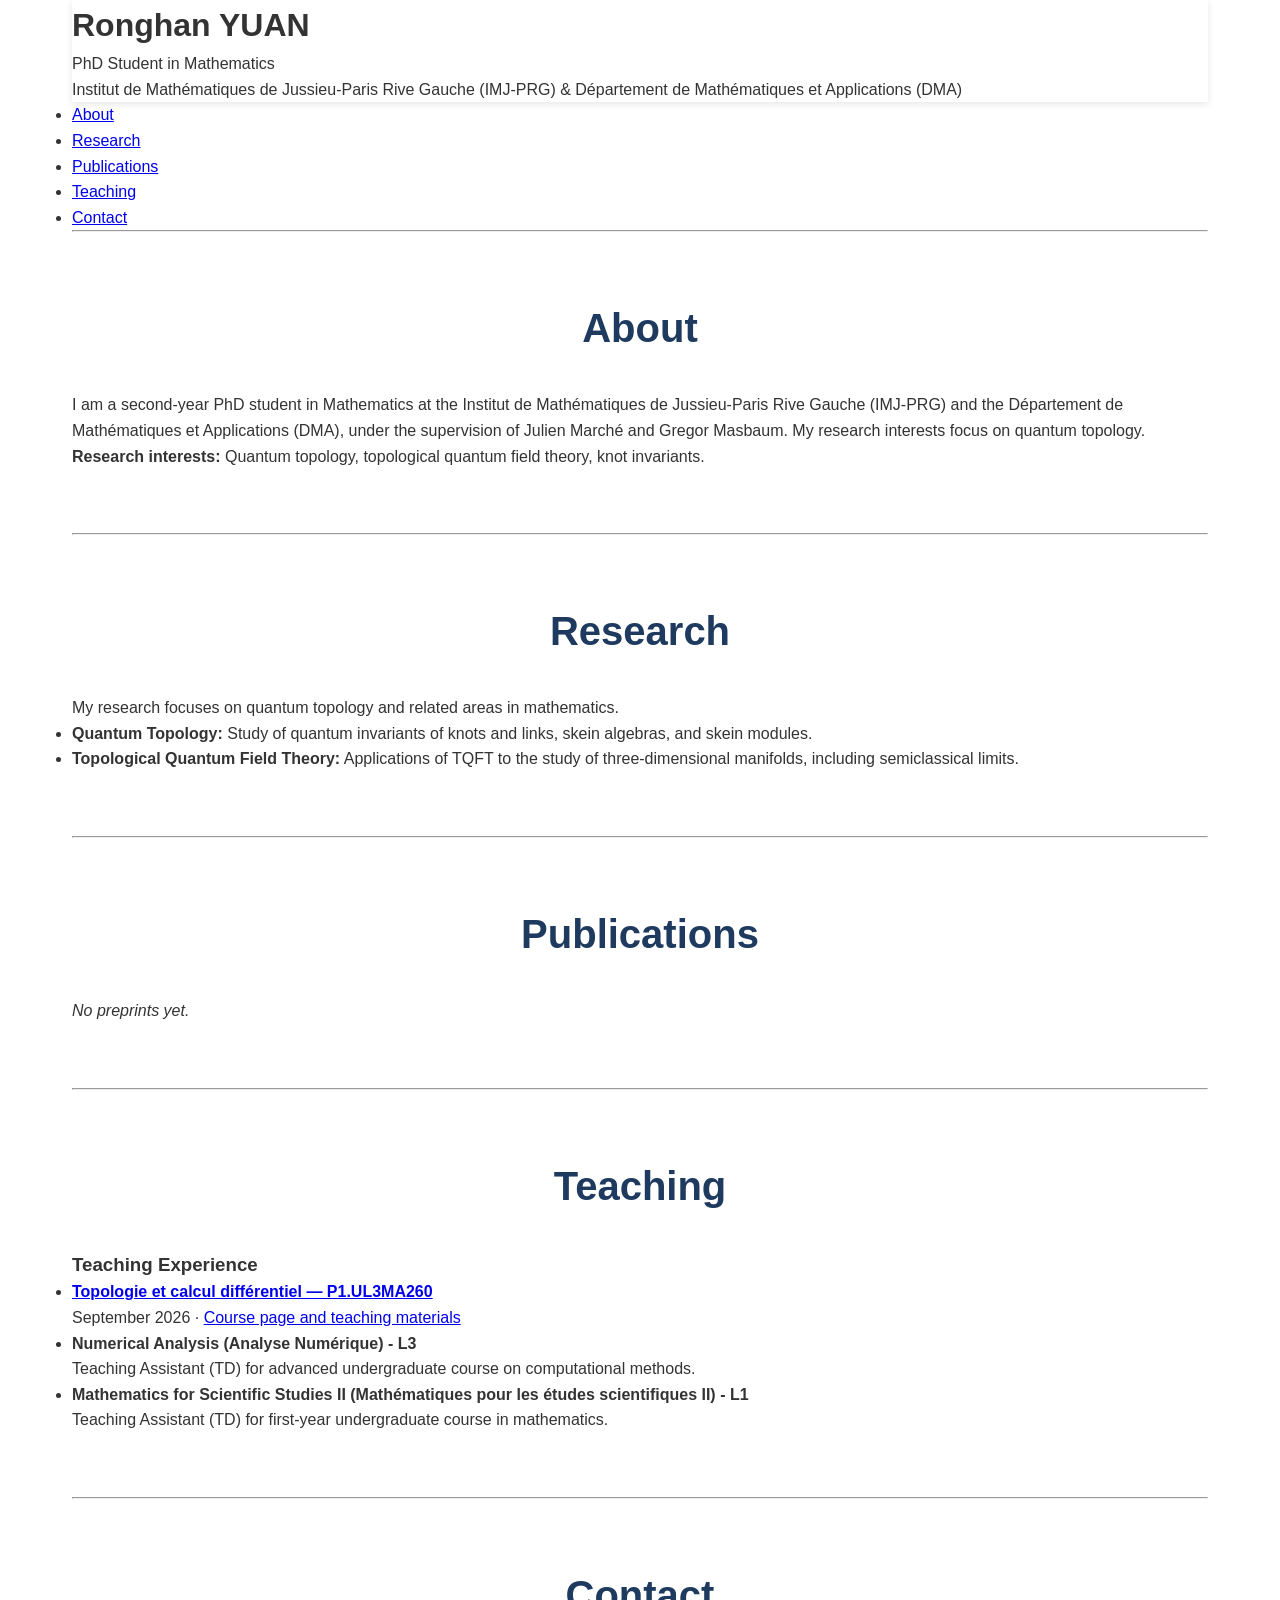
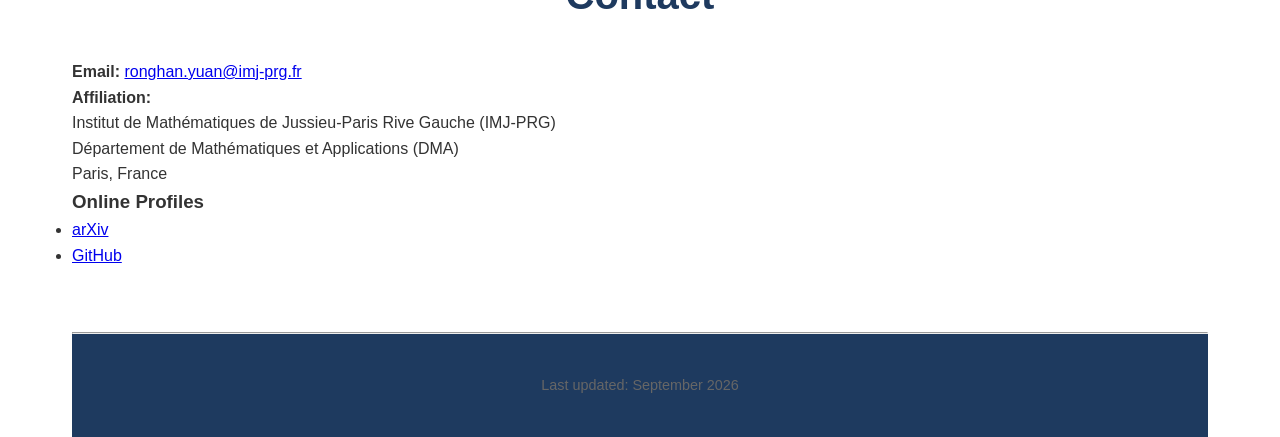
==== commit 94e8a9b8: "Update research description in index.html" ====
--- a/index.html
+++ b/index.html
@@ -35,7 +35,7 @@
 
         <section id="research">
             <h2>Research</h2>
-            <p>My research focuses on quantum topology and related areas in mathematical physics.</p>
+            <p>My research focuses on quantum topology and related areas in mathematics.</p>
             <ul>
                 <li><strong>Quantum Topology:</strong> Study of quantum invariants of knots and links, skein algebras, and skein modules.</li>
                 <li><strong>Topological Quantum Field Theory:</strong> Applications of TQFT to the study of three-dimensional manifolds, including semiclassical limits.</li>
